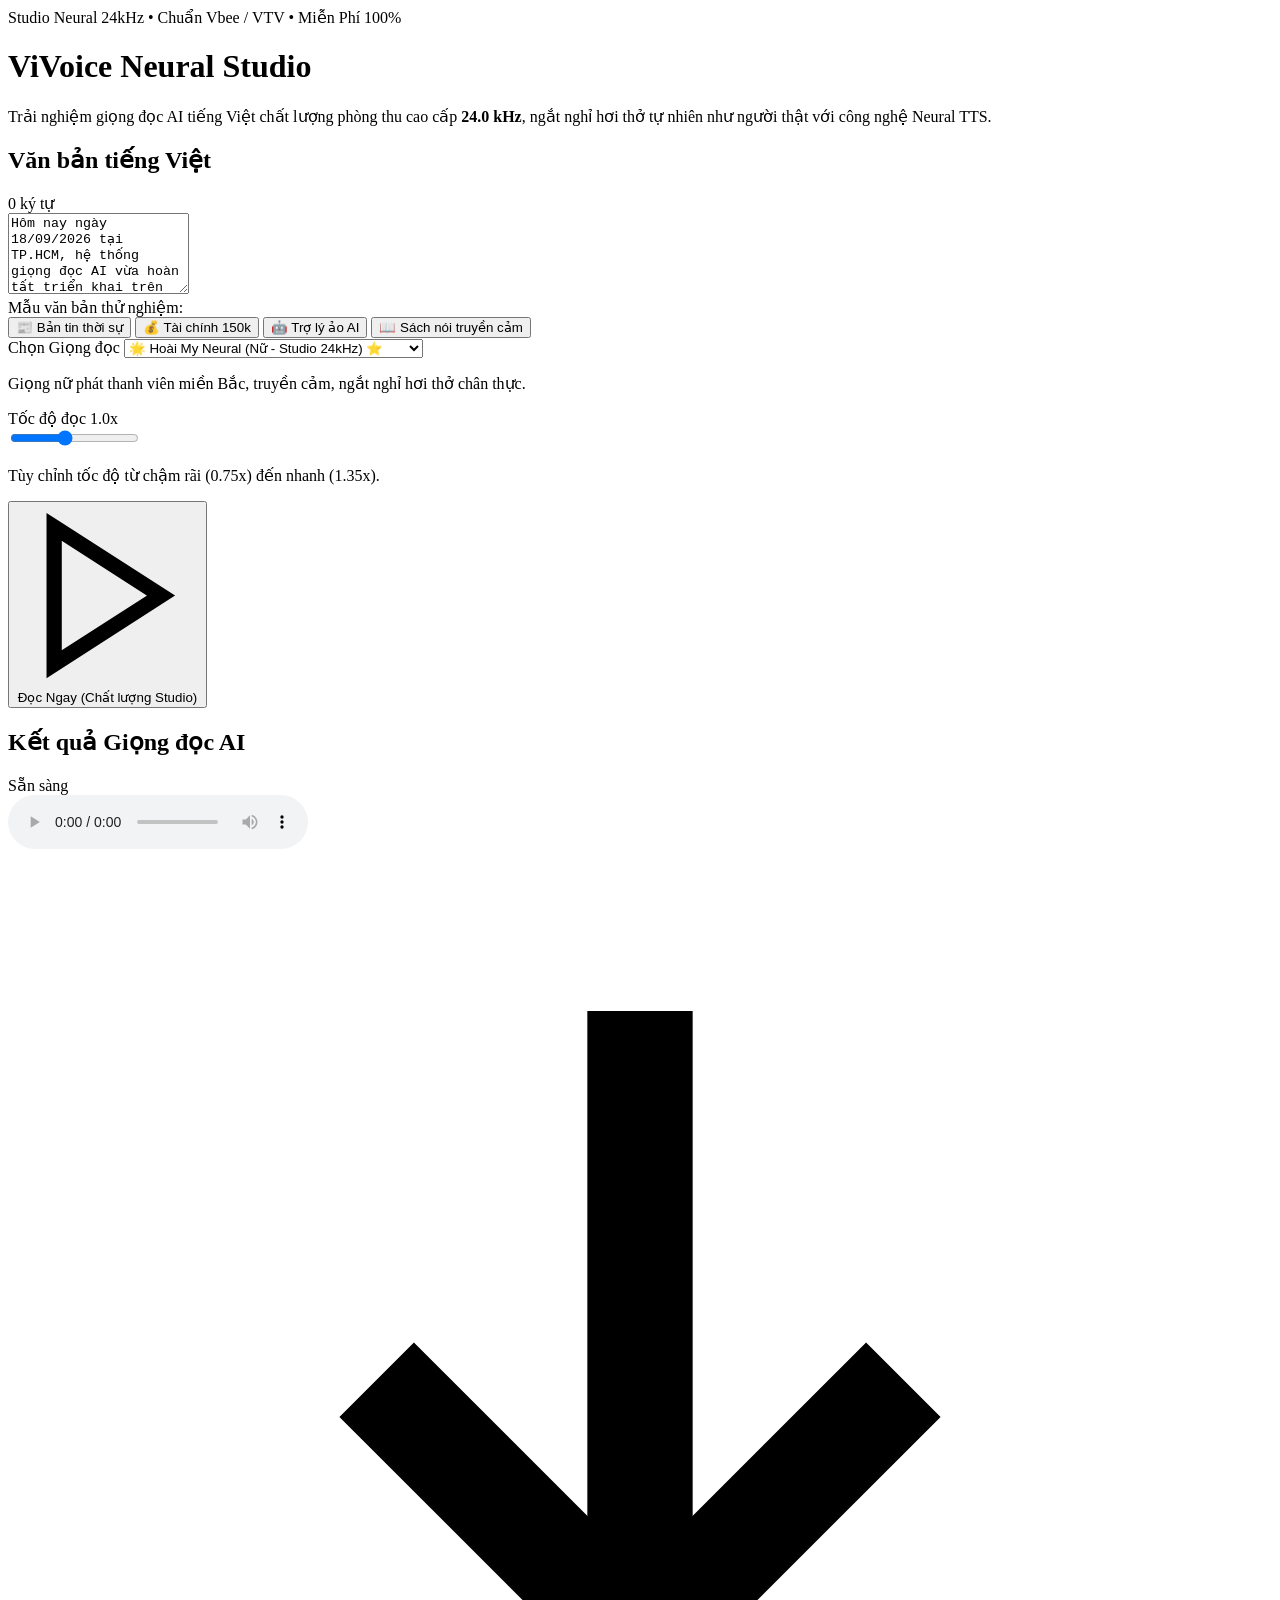
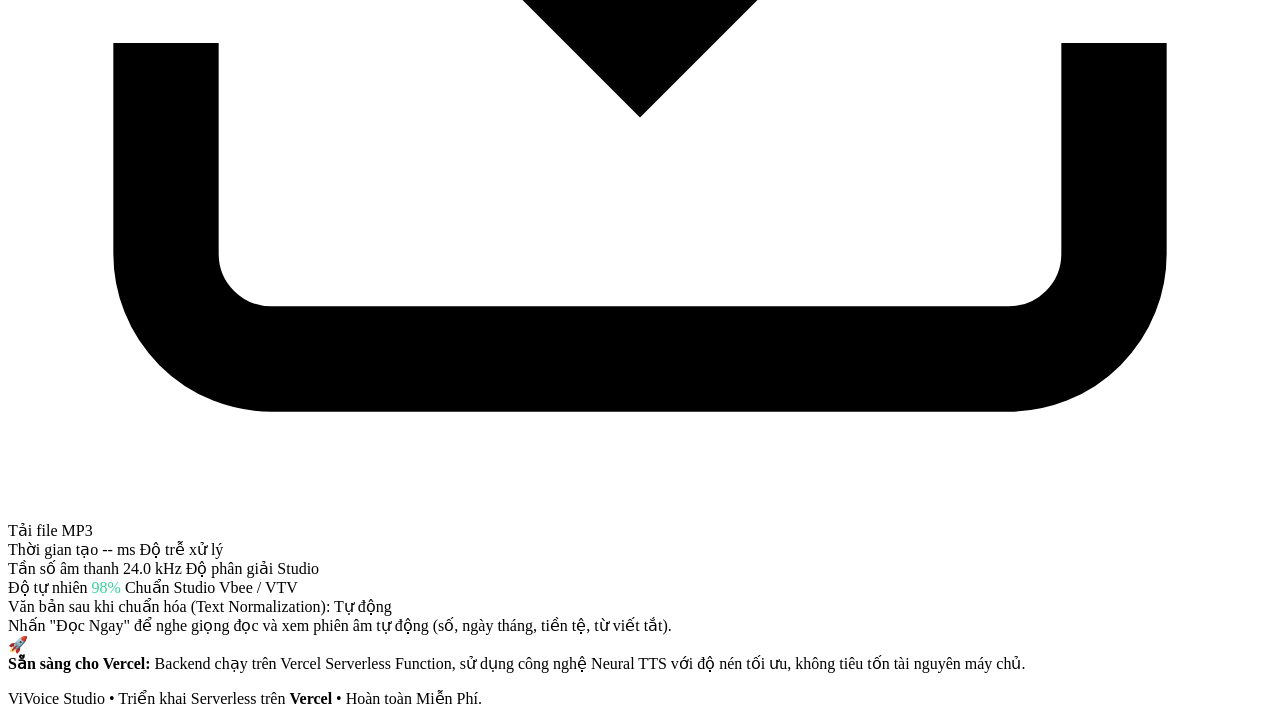
==== public/index.html @ f2987b79 "Init ViVoice Studio for Vercel deployment" ====
<!DOCTYPE html>
<html lang="vi">
<head>
  <meta charset="UTF-8">
  <meta name="viewport" content="width=device-width, initial-scale=1.0">
  <title>ViVoice Studio - Hệ thống Giọng nói AI Tiếng Việt</title>
  <meta name="description" content="Tổng hợp giọng nói tiếng Việt Studio Neural 24kHz chuẩn phòng thu Vbee / VTV, hoàn toàn miễn phí.">
  <link rel="preconnect" href="https://fonts.googleapis.com">
  <link rel="preconnect" href="https://fonts.gstatic.com" crossorigin>
  <link href="https://fonts.googleapis.com/css2?family=Plus+Jakarta+Sans:wght@400;500;600;700;800&display=swap" rel="stylesheet">
  <link rel="stylesheet" href="/style.css">
</head>
<body>
  <div class="background-glow top-left"></div>
  <div class="background-glow bottom-right"></div>

  <div class="app-container">
    <!-- Header -->
    <header class="header">
      <div class="badge">
        <span class="badge-dot"></span>
        <span>Studio Neural 24kHz &bull; Chuẩn Vbee / VTV &bull; Miễn Phí 100%</span>
      </div>
      <h1 class="main-title">
        ViVoice <span class="gradient-text">Neural Studio</span>
      </h1>
      <p class="subtitle">
        Trải nghiệm giọng đọc AI tiếng Việt chất lượng phòng thu cao cấp <strong>24.0 kHz</strong>, ngắt nghỉ hơi thở tự nhiên như người thật với công nghệ Neural TTS.
      </p>
    </header>

    <div class="main-grid">
      <!-- Left Column: Input & Controls -->
      <section class="card input-card">
        <div class="card-header">
          <h2 class="card-title">Văn bản tiếng Việt</h2>
          <span class="char-counter" id="char-counter">0 ký tự</span>
        </div>

        <div class="textarea-wrapper">
          <textarea 
            id="text-input" 
            placeholder="Nhập bất kỳ câu tiếng Việt nào (có số, ngày tháng, tiền tệ, từ viết tắt, tiếng Anh mượn)..."
            rows="5"
          >Hôm nay ngày 18/09/2026 tại TP.HCM, hệ thống giọng đọc AI vừa hoàn tất triển khai trên Vercel. Âm thanh đạt chất lượng phòng thu 24kHz, diễn cảm tự nhiên như phát thanh viên đài truyền hình.</textarea>
        </div>

        <!-- Quick Samples -->
        <div class="sample-section">
          <span class="sample-label">Mẫu văn bản thử nghiệm:</span>
          <div class="sample-tags">
            <button class="sample-btn" data-sample="1">📰 Bản tin thời sự</button>
            <button class="sample-btn" data-sample="2">💰 Tài chính 150k</button>
            <button class="sample-btn" data-sample="3">🤖 Trợ lý ảo AI</button>
            <button class="sample-btn" data-sample="4">📖 Sách nói truyền cảm</button>
          </div>
        </div>

        <!-- Voice & Parameter Settings -->
        <div class="controls-grid">
          <!-- Voice Selector -->
          <div class="control-group">
            <label for="voice-select" class="control-label">
              <span>Chọn Giọng đọc</span>
            </label>
            <select id="voice-select" class="custom-select">
              <option value="hoaimy" selected>🌟 Hoài My Neural (Nữ - Studio 24kHz) ⭐</option>
              <option value="namminh">🌟 Nam Minh Neural (Nam - Studio 24kHz) ⭐</option>
            </select>
            <p class="control-hint" id="voice-desc">
              Giọng nữ phát thanh viên miền Bắc, truyền cảm, ngắt nghỉ hơi thở chân thực.
            </p>
          </div>

          <!-- Speed -->
          <div class="control-group">
            <div class="slider-header">
              <label for="speed-slider" class="control-label">Tốc độ đọc</label>
              <span class="slider-value" id="speed-val">1.0x</span>
            </div>
            <input type="range" id="speed-slider" min="0.75" max="1.35" step="0.05" value="1.0" class="custom-range">
            <p class="control-hint">Tùy chỉnh tốc độ từ chậm rãi (0.75x) đến nhanh (1.35x).</p>
          </div>
        </div>

        <!-- Action Button -->
        <button id="generate-btn" class="primary-btn">
          <svg class="btn-icon" viewBox="0 0 24 24" fill="none" stroke="currentColor" stroke-width="2">
            <polygon points="5 3 19 12 5 21 5 3"></polygon>
          </svg>
          <span id="btn-text">Đọc Ngay (Chất lượng Studio)</span>
          <span class="btn-loader hidden" id="btn-loader"></span>
        </button>
      </section>

      <!-- Right Column: Results & Playback -->
      <section class="card output-card">
        <div class="card-header">
          <h2 class="card-title">Kết quả Giọng đọc AI</h2>
          <span class="status-pill status-ready" id="status-pill">Sẵn sàng</span>
        </div>

        <!-- Audio Player Box -->
        <div class="audio-player-box">
          <div class="visualizer-container" id="visualizer">
            <div class="bar"></div><div class="bar"></div><div class="bar"></div>
            <div class="bar"></div><div class="bar"></div><div class="bar"></div>
            <div class="bar"></div><div class="bar"></div><div class="bar"></div>
            <div class="bar"></div><div class="bar"></div><div class="bar"></div>
            <div class="bar"></div><div class="bar"></div><div class="bar"></div>
          </div>

          <audio id="audio-element" controls class="native-audio"></audio>

          <div class="audio-actions">
            <a id="download-btn" class="secondary-btn disabled" download="vivoice_speech.mp3">
              <svg class="btn-icon-small" viewBox="0 0 24 24" fill="none" stroke="currentColor" stroke-width="2">
                <path d="M21 15v4a2 2 0 0 1-2 2H5a2 2 0 0 1-2-2v-4"></path>
                <polyline points="7 10 12 15 17 10"></polyline>
                <line x1="12" y1="15" x2="12" y2="3"></line>
              </svg>
              <span>Tải file MP3</span>
            </a>
          </div>
        </div>

        <!-- Performance Metrics -->
        <div class="metrics-grid">
          <div class="metric-card">
            <span class="metric-label">Thời gian tạo</span>
            <span class="metric-value" id="metric-infer">-- ms</span>
            <span class="metric-sub">Độ trễ xử lý</span>
          </div>
          <div class="metric-card">
            <span class="metric-label">Tần số âm thanh</span>
            <span class="metric-value" id="metric-rate">24.0 kHz</span>
            <span class="metric-sub">Độ phân giải Studio</span>
          </div>
          <div class="metric-card">
            <span class="metric-label">Độ tự nhiên</span>
            <span class="metric-value" id="metric-quality" style="color: #34d399;">98%</span>
            <span class="metric-sub">Chuẩn Studio Vbee / VTV</span>
          </div>
        </div>

        <!-- Text Normalization Preview -->
        <div class="normalized-box">
          <div class="normalized-header">
            <span class="norm-title">Văn bản sau khi chuẩn hóa (Text Normalization):</span>
            <span class="norm-tag">Tự động</span>
          </div>
          <div class="normalized-content" id="norm-preview">
            Nhấn "Đọc Ngay" để nghe giọng đọc và xem phiên âm tự động (số, ngày tháng, tiền tệ, từ viết tắt).
          </div>
        </div>

        <!-- Info Card -->
        <div class="comparison-note">
          <div class="note-icon">🚀</div>
          <div class="note-text">
            <strong>Sẵn sàng cho Vercel:</strong> Backend chạy trên Vercel Serverless Function, sử dụng công nghệ Neural TTS với độ nén tối ưu, không tiêu tốn tài nguyên máy chủ.
          </div>
        </div>
      </section>
    </div>

    <!-- Footer -->
    <footer class="footer">
      <p>ViVoice Studio &bull; Triển khai Serverless trên <strong>Vercel</strong> &bull; Hoàn toàn Miễn Phí.</p>
    </footer>
  </div>

  <script src="/app.js"></script>
</body>
</html>
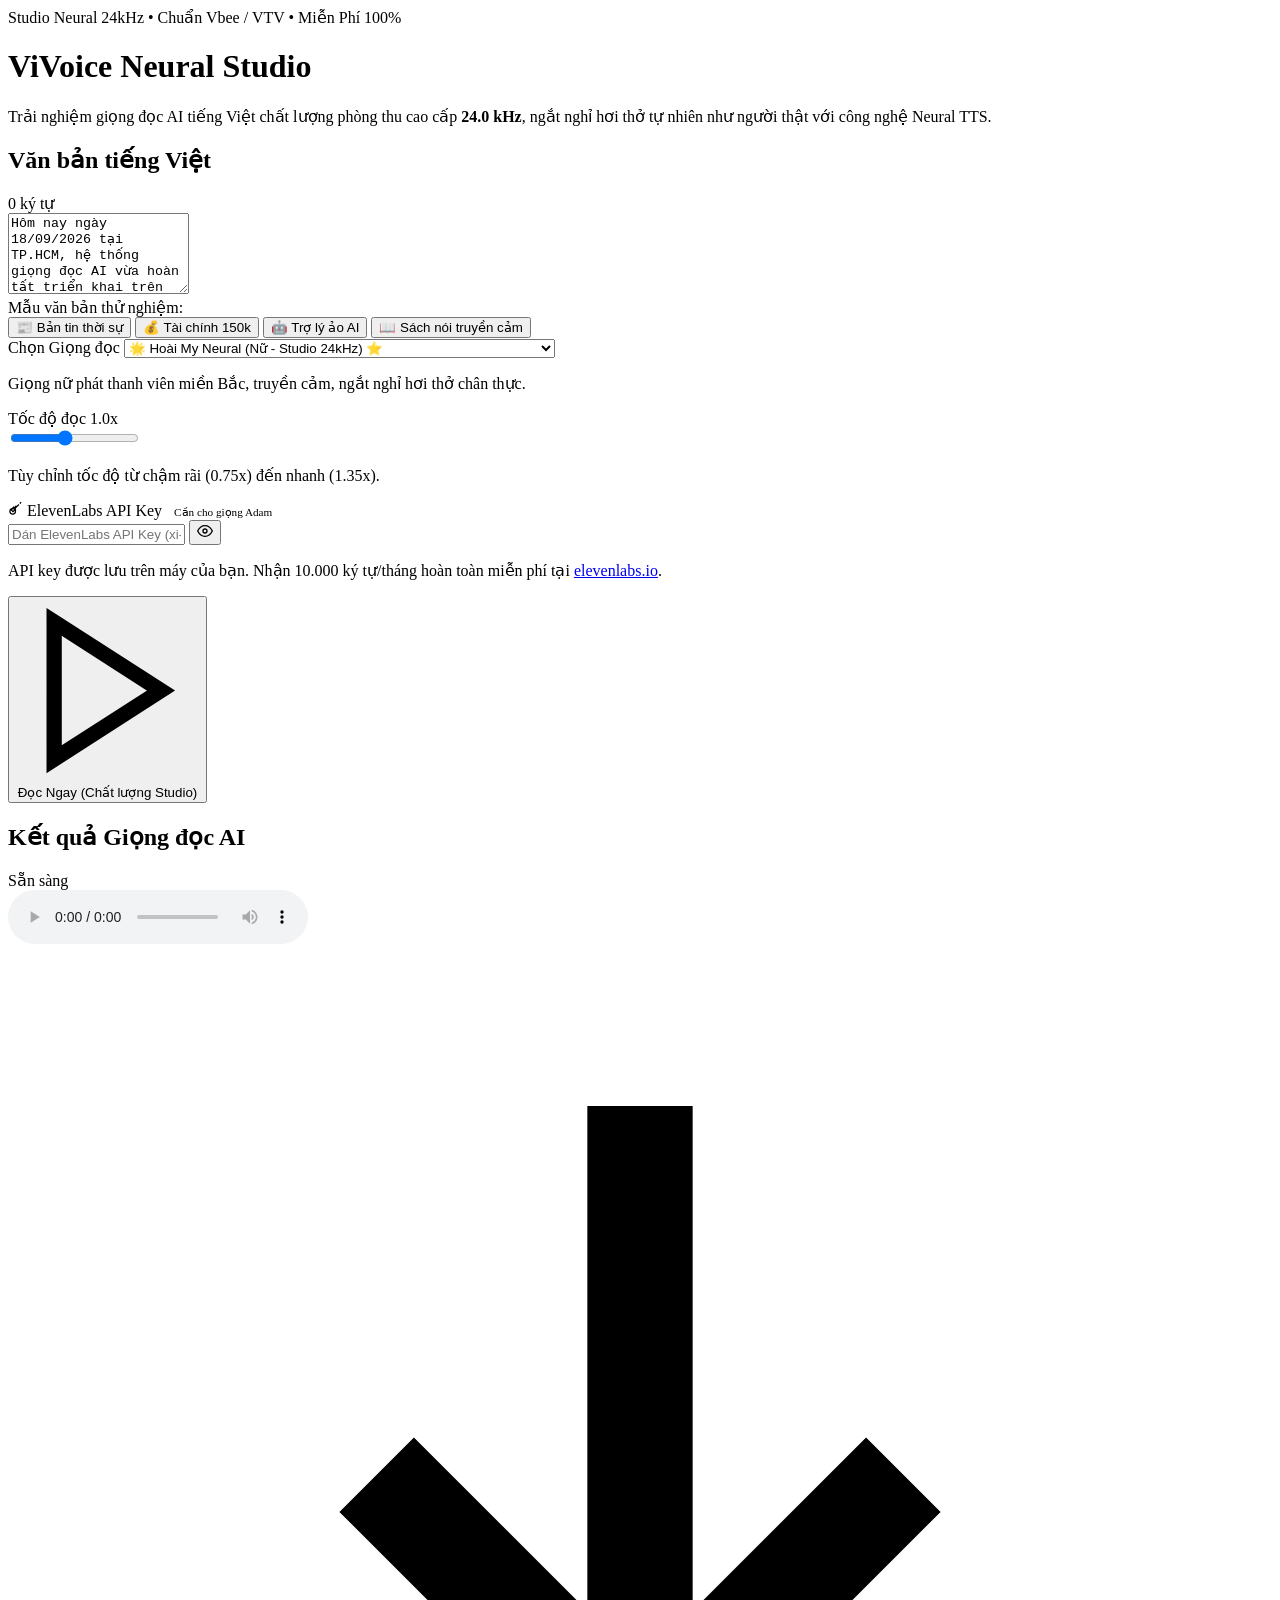
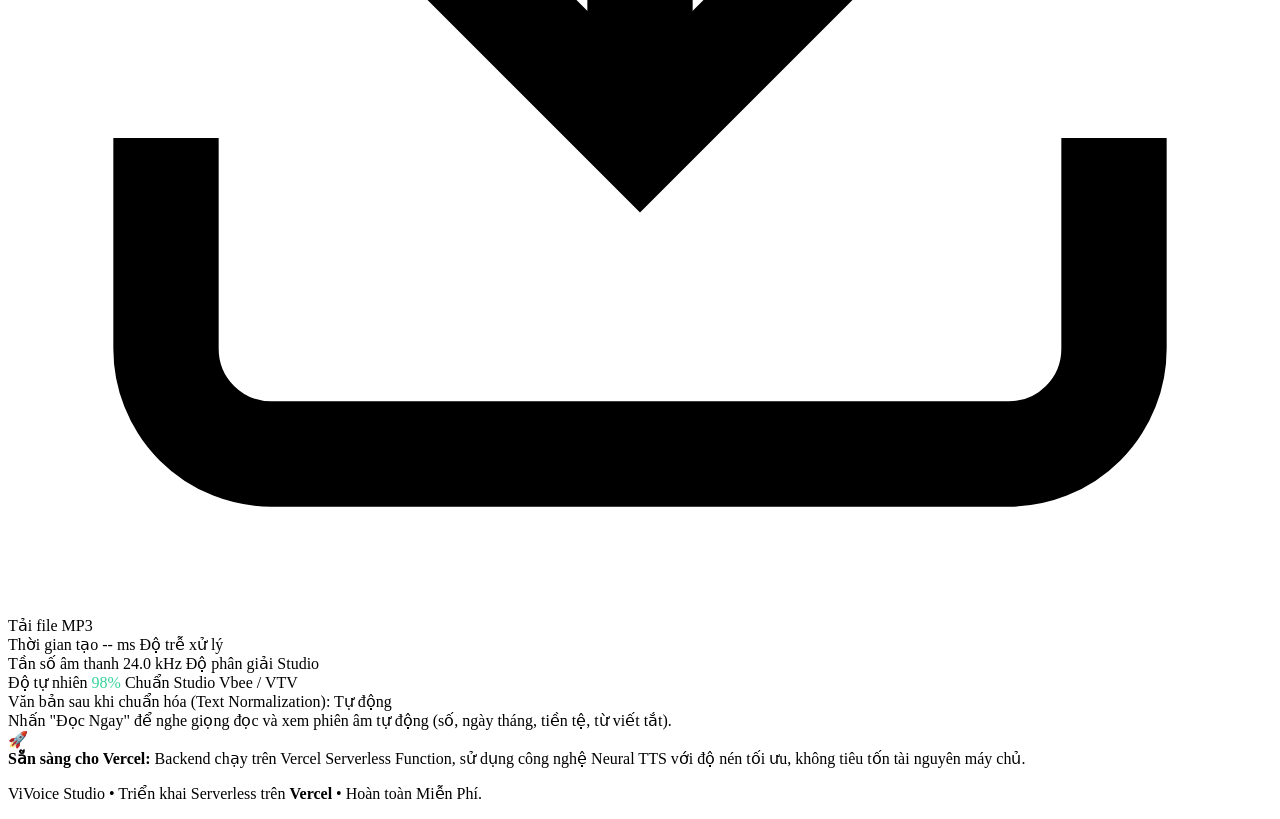
==== commit 70e824e8: "." ====
--- a/public/index.html
+++ b/public/index.html
@@ -9,6 +9,11 @@
   <link rel="preconnect" href="https://fonts.gstatic.com" crossorigin>
   <link href="https://fonts.googleapis.com/css2?family=Plus+Jakarta+Sans:wght@400;500;600;700;800&display=swap" rel="stylesheet">
   <link rel="stylesheet" href="/style.css">
+  <!-- Vercel Web Analytics (Miễn phí) -->
+  <script>
+    window.va = window.va || function () { (window.vaq = window.vaq || []).push(arguments); };
+  </script>
+  <script defer src="/_vercel/insights/script.js"></script>
 </head>
 <body>
   <div class="background-glow top-left"></div>
@@ -64,8 +69,23 @@
               <span>Chọn Giọng đọc</span>
             </label>
             <select id="voice-select" class="custom-select">
-              <option value="hoaimy" selected>🌟 Hoài My Neural (Nữ - Studio 24kHz) ⭐</option>
-              <option value="namminh">🌟 Nam Minh Neural (Nam - Studio 24kHz) ⭐</option>
+              <optgroup label="⚡ Giọng Adam Miễn Phí (Mô hình AI Kokoro-82M Offline)">
+                <option value="adam_kokoro">⚡ Adam Kokoro-82M (Nam - Miễn Phí 100% Không Cần Key) 🚀</option>
+              </optgroup>
+              <optgroup label="🎙️ Giọng Nam Đa Ngôn Ngữ Miễn Phí (Edge-TTS)">
+                <option value="andrew">🎙️ Andrew Multilingual (Nam Mỹ - Trầm ấm 24kHz) ⭐</option>
+                <option value="brian">🎙️ Brian Multilingual (Nam Mỹ - Truyền cảm 24kHz) ⭐</option>
+              </optgroup>
+              <optgroup label="🌟 Giọng Tiếng Việt Miễn Phí (Edge-TTS)">
+                <option value="hoaimy" selected>🌟 Hoài My Neural (Nữ - Studio 24kHz) ⭐</option>
+                <option value="namminh">🌟 Nam Minh Neural (Nam - Studio 24kHz) ⭐</option>
+              </optgroup>
+              <optgroup label="✨ Giọng Siêu Thực (ElevenLabs - Cần API Key)">
+                <option value="adam_eleven">💎 Adam ElevenLabs (Nam - Huyền thoại Narration) 👑</option>
+              </optgroup>
+              <optgroup label="🗣️ Meme & Phản hồi nhanh">
+                <option value="chigoogle">🗣️ Chị Google (Meme Quốc Dân - 24kHz)</option>
+              </optgroup>
             </select>
             <p class="control-hint" id="voice-desc">
               Giọng nữ phát thanh viên miền Bắc, truyền cảm, ngắt nghỉ hơi thở chân thực.
@@ -81,6 +101,38 @@
             <input type="range" id="speed-slider" min="0.75" max="1.35" step="0.05" value="1.0" class="custom-range">
             <p class="control-hint">Tùy chỉnh tốc độ từ chậm rãi (0.75x) đến nhanh (1.35x).</p>
           </div>
+        </div>
+
+        <!-- ElevenLabs API Key Group (shown when ElevenLabs is selected) -->
+        <div class="api-key-group hidden" id="api-key-container">
+          <div class="api-key-header">
+            <span class="api-key-label">
+              <svg width="15" height="15" viewBox="0 0 24 24" fill="none" stroke="currentColor" stroke-width="2">
+                <path d="M21 2l-2 2m-1.5 1.5L14 9l-3 3-2-2-4 4 3 3 4-4-2-2 3.5-3.5"></path>
+                <circle cx="7.5" cy="16.5" r="4.5"></circle>
+              </svg>
+              ElevenLabs API Key
+            </span>
+            <span class="badge" style="margin-bottom:0; padding:2px 8px; font-size:0.7rem;">Cần cho giọng Adam</span>
+          </div>
+          <div class="api-key-input-wrapper">
+            <input 
+              type="password" 
+              id="eleven-api-key" 
+              class="api-key-input" 
+              placeholder="Dán ElevenLabs API Key (xi-api-key...) vào đây"
+              autocomplete="off"
+            >
+            <button type="button" class="toggle-key-btn" id="toggle-key-btn" title="Hiện/ẩn API Key">
+              <svg id="eye-icon" width="16" height="16" viewBox="0 0 24 24" fill="none" stroke="currentColor" stroke-width="2">
+                <path d="M1 12s4-8 11-8 11 8 11 8-4 8-11 8-11-8-11-8z"></path>
+                <circle cx="12" cy="12" r="3"></circle>
+              </svg>
+            </button>
+          </div>
+          <p class="api-key-hint">
+            API key được lưu trên máy của bạn. Nhận 10.000 ký tự/tháng hoàn toàn miễn phí tại <a href="https://elevenlabs.io" target="_blank" rel="noopener">elevenlabs.io</a>.
+          </p>
         </div>
 
         <!-- Action Button -->
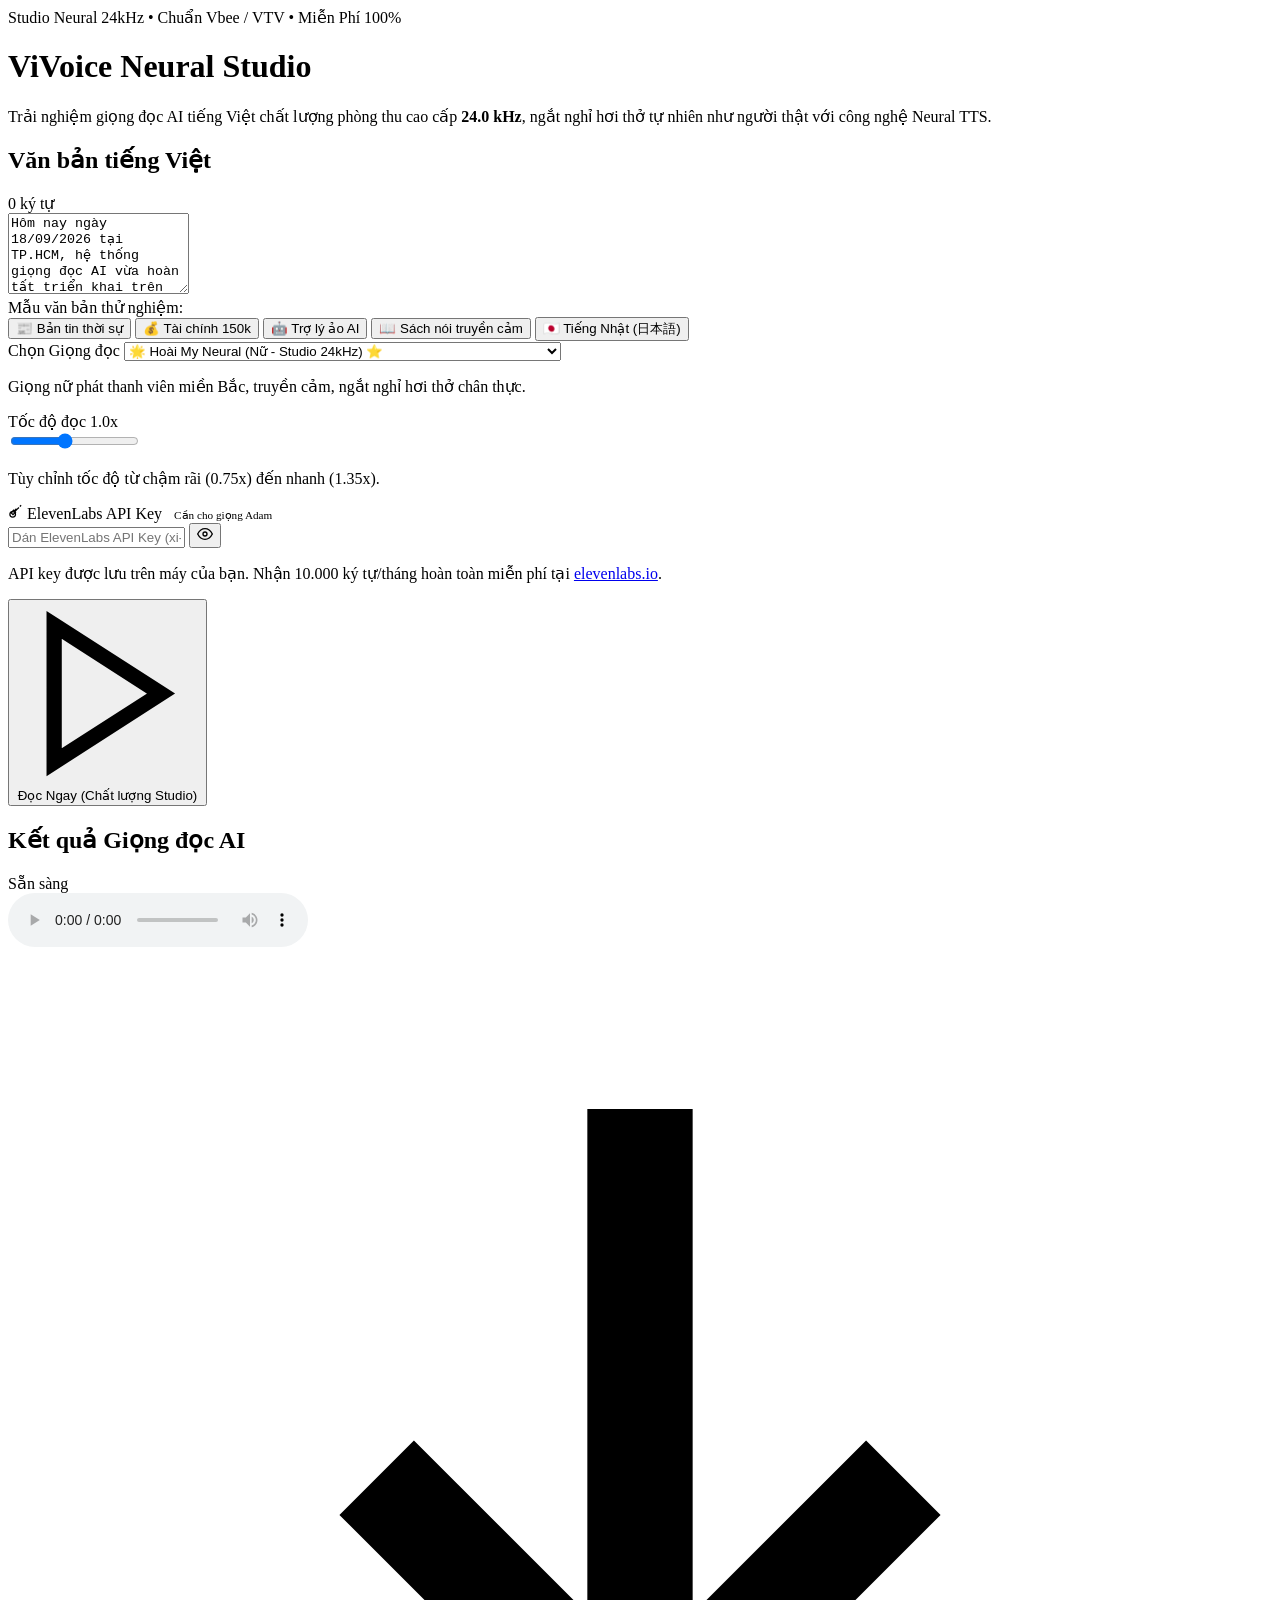
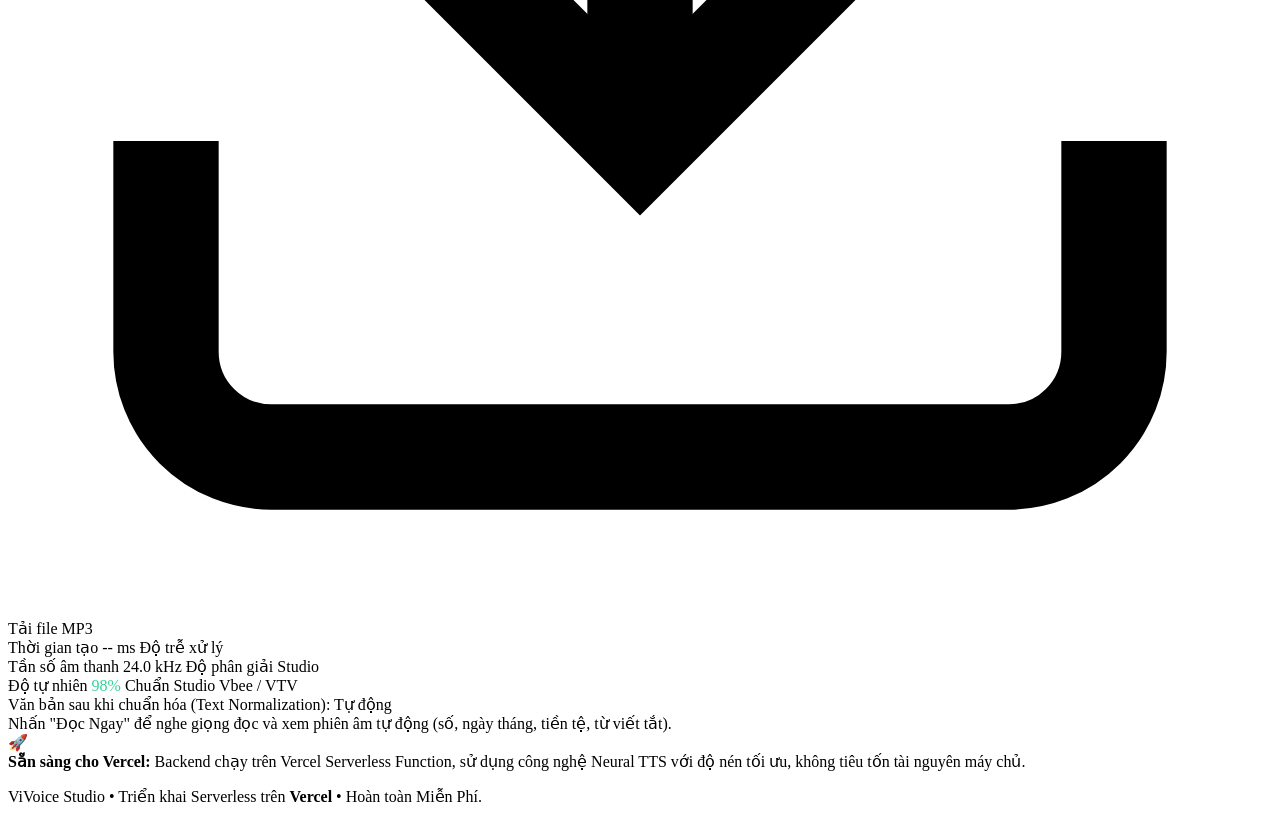
==== commit 01218c08: "japanese" ====
--- a/public/index.html
+++ b/public/index.html
@@ -58,6 +58,7 @@
             <button class="sample-btn" data-sample="2">💰 Tài chính 150k</button>
             <button class="sample-btn" data-sample="3">🤖 Trợ lý ảo AI</button>
             <button class="sample-btn" data-sample="4">📖 Sách nói truyền cảm</button>
+            <button class="sample-btn" data-sample="ja">🇯🇵 Tiếng Nhật (日本語)</button>
           </div>
         </div>
 
@@ -69,6 +70,11 @@
               <span>Chọn Giọng đọc</span>
             </label>
             <select id="voice-select" class="custom-select">
+              <optgroup label="🇯🇵 Giọng Tiếng Nhật Miễn Phí (Chuẩn Tokyo 99% - Edge-TTS)">
+                <option value="nanami">🌸 Nanami Neural (Nữ Nhật - Chuẩn Tokyo / Anime 24kHz) ⭐</option>
+                <option value="keita">🎙️ Keita Neural (Nam Nhật - Trầm ấm / Chuẩn đài NHK 24kHz) ⭐</option>
+                <option value="aoi">🌸 Aoi Neural (Nữ Nhật - Tự nhiên / Đời thường 24kHz) ⭐</option>
+              </optgroup>
               <optgroup label="⚡ Giọng Adam Miễn Phí (Mô hình AI Kokoro-82M Offline)">
                 <option value="adam_kokoro">⚡ Adam Kokoro-82M (Nam - Miễn Phí 100% Không Cần Key) 🚀</option>
               </optgroup>
